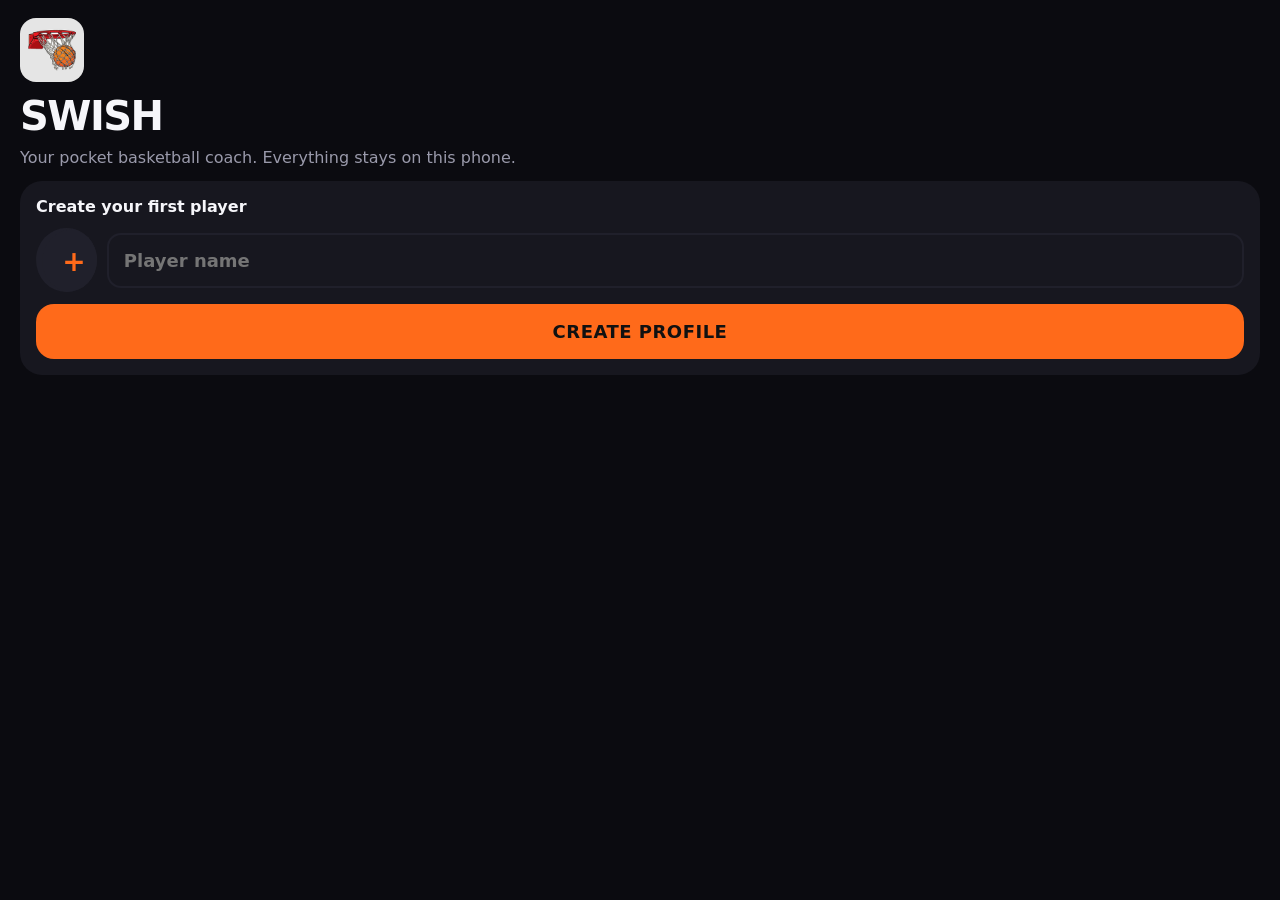
==== index.html @ f1a9bdcd "Build Swish v1: on-device basketball shooting-form coach (PWA) Record/upload, quality pre-checks, Me" ====
<!doctype html>
<html lang="en">
<head>
  <meta charset="utf-8">
  <title>Swish</title>
  <meta name="viewport" content="width=device-width, initial-scale=1, viewport-fit=cover, user-scalable=no">
  <meta name="theme-color" content="#0b0b10">
  <meta name="apple-mobile-web-app-capable" content="yes">
  <meta name="mobile-web-app-capable" content="yes">
  <meta name="apple-mobile-web-app-title" content="Swish">
  <meta name="apple-mobile-web-app-status-bar-style" content="black-translucent">
  <link rel="manifest" href="manifest.webmanifest">
  <link rel="apple-touch-icon" href="swish-icons/apple-touch-icon.png">
  <link rel="icon" type="image/png" sizes="192x192" href="swish-icons/icon-192.png">
  <link rel="stylesheet" href="styles.css">
</head>
<body>
  <main id="app" aria-live="polite"></main>
  <div id="toast" role="status"></div>
  <script type="module" src="js/app.js"></script>
</body>
</html>
---- styles.css ----
:root {
  --bg: #0b0b10; --card: #17171f; --card2: #20202b; --text: #f6f6fa; --muted: #9a9aab;
  --good: #2ee59d; --warn: #ffd23f; --bad: #ff5a36; --accent: #ff6a1a; --pink: #ff3d8b;
  --radius: 22px;
  --safe-t: env(safe-area-inset-top, 0px); --safe-b: env(safe-area-inset-bottom, 0px);
}
* { box-sizing: border-box; -webkit-tap-highlight-color: transparent; }
html, body { margin: 0; height: 100%; background: var(--bg); color: var(--text); overscroll-behavior: none;
  font-family: "Avenir Next", "SF Pro Rounded", -apple-system, system-ui, sans-serif; }
body { position: fixed; inset: 0; overflow: hidden; }
#app { position: absolute; inset: 0; display: flex; flex-direction: column; }
.screen { flex: 1; min-height: 0; display: flex; flex-direction: column; padding: calc(var(--safe-t) + 18px) 20px calc(var(--safe-b) + 18px); overflow-y: auto; animation: in .28s ease; }
@keyframes in { from { opacity: 0; transform: translateY(10px); } to { opacity: 1; transform: none; } }
h1 { font-size: 40px; line-height: 1; font-weight: 900; letter-spacing: -1.5px; margin: 6px 0 10px; text-transform: uppercase; }
h2 { font-size: 26px; font-weight: 900; letter-spacing: -.5px; margin: 0 0 6px; }
p { color: var(--muted); line-height: 1.45; margin: 0 0 12px; }
.row { display: flex; gap: 10px; align-items: center; }
.spacer { flex: 1; }
.topbar { display: flex; align-items: center; gap: 10px; margin-bottom: 8px; }
.back { background: var(--card); border: 0; color: var(--text); width: 42px; height: 42px; border-radius: 50%; font-size: 20px; font-weight: 900; }
button, .btn { font: inherit; font-weight: 900; }
.btn { display: block; width: 100%; padding: 17px; border: 0; border-radius: 18px; background: var(--accent); color: #111; font-size: 18px; text-transform: uppercase; letter-spacing: .5px; text-align: center; }
.btn:active { transform: scale(.98); }
.btn.alt { background: var(--card2); color: var(--text); }
.btn.ghost { background: transparent; color: var(--muted); }
.btn[disabled] { opacity: .35; }
.stack { display: flex; flex-direction: column; gap: 12px; }
.grid { display: grid; gap: 12px; grid-template-columns: 1fr 1fr; }
.card { background: var(--card); border-radius: var(--radius); padding: 16px; }
.tile { background: var(--card); border: 2px solid transparent; border-radius: var(--radius); padding: 18px 14px; text-align: left; color: var(--text); display: flex; flex-direction: column; gap: 6px; }
.tile.sel { border-color: var(--accent); }
.tile small { color: var(--muted); font-weight: 600; }
.tile[disabled] { opacity: .4; }
.avatar { width: 64px; height: 64px; border-radius: 50%; background: var(--card2); object-fit: cover; display: grid; place-items: center; font-size: 28px; font-weight: 900; color: var(--accent); overflow: hidden; }
.avatar img { width: 100%; height: 100%; object-fit: cover; }
input[type=text] { width: 100%; padding: 15px; border-radius: 14px; border: 2px solid var(--card2); background: var(--card); color: var(--text); font: inherit; font-size: 18px; font-weight: 700; }
.pill { display: inline-block; padding: 4px 10px; border-radius: 99px; background: var(--card2); color: var(--text); font-size: 12px; font-weight: 900; text-transform: uppercase; letter-spacing: .6px; }
.pill.hand { background: var(--pink); color: #fff; }
.err { background: #2a1210; border: 2px solid var(--bad); }
.progress-track { height: 10px; border-radius: 9px; background: var(--card2); overflow: hidden; }
.progress-bar { height: 100%; width: 0; background: linear-gradient(90deg, var(--accent), var(--pink)); transition: width .15s linear; }
.big-num { font-size: 96px; font-weight: 900; line-height: .9; letter-spacing: -4px; }

/* capture */
.cam { position: relative; flex: 1; min-height: 240px; border-radius: var(--radius); overflow: hidden; background: #000; }
.cam video { width: 100%; height: 100%; object-fit: cover; }
.cam .count { position: absolute; inset: 0; display: grid; place-items: center; font-size: 180px; font-weight: 900; text-shadow: 0 6px 40px rgba(0,0,0,.6); pointer-events: none; }
.cam .rec { position: absolute; top: 14px; left: 14px; background: var(--bad); color: #fff; padding: 4px 10px; border-radius: 99px; font-weight: 900; font-size: 13px; }
.cam .frame-guide { position: absolute; inset: 8% 22%; border: 2px dashed rgba(255,255,255,.35); border-radius: 18px; pointer-events: none; }
.seg { display: flex; background: var(--card); border-radius: 14px; padding: 4px; gap: 4px; }
.seg button { flex: 1; padding: 10px 0; border: 0; border-radius: 10px; background: transparent; color: var(--muted); font-size: 16px; }
.seg button.on { background: var(--card2); color: var(--text); }
.overlay-msg { position: absolute; inset: 0; display: grid; place-items: center; text-align: center; padding: 24px; background: rgba(11,11,16,.88); font-weight: 800; font-size: 20px; }
.trim video { width: 100%; max-height: 46vh; border-radius: var(--radius); background: #000; }
.range { position: relative; height: 56px; margin: 14px 0 4px; }
.range input[type=range] { position: absolute; left: 0; right: 0; width: 100%; margin: 0; top: 14px; pointer-events: none; -webkit-appearance: none; background: transparent; height: 28px; }
.range input[type=range]::-webkit-slider-thumb { pointer-events: all; -webkit-appearance: none; width: 26px; height: 40px; border-radius: 9px; background: var(--accent); border: 3px solid #111; margin-top: -4px; }
.range input[type=range]::-webkit-slider-runnable-track { height: 32px; background: transparent; }
.range .track { position: absolute; left: 0; right: 0; top: 16px; height: 24px; border-radius: 8px; background: var(--card2); }
.range .win { position: absolute; top: 16px; height: 24px; border-radius: 8px; background: rgba(255,106,26,.35); border-top: 3px solid var(--accent); border-bottom: 3px solid var(--accent); }

/* guide */
.guide-svg { width: 100%; max-height: 42vh; background: var(--card); border-radius: var(--radius); }
.guide-svg .dash { stroke-dasharray: 6 6; animation: dash 1s linear infinite; }
@keyframes dash { to { stroke-dashoffset: -24; } }
.guide-svg .phone-rot { transform-box: fill-box; transform-origin: center; animation: rot 3.2s ease-in-out infinite; }
@keyframes rot { 0%, 20% { transform: rotate(90deg); } 50%, 100% { transform: rotate(0deg); } }
.guide-svg .land .phone-rot { animation-name: rotL; }
@keyframes rotL { 0%, 20% { transform: rotate(0deg); } 50%, 100% { transform: rotate(90deg); } }
.guide-svg .shooter { animation: hop 1.8s ease-in-out infinite; transform-box: fill-box; transform-origin: bottom; }
@keyframes hop { 0%, 40% { transform: translateY(0) scaleY(1); } 55% { transform: translateY(0) scaleY(.88); } 75% { transform: translateY(-8px) scaleY(1.03); } 100% { transform: translateY(0); } }
.guide-svg .ball { animation: ball 1.8s ease-in infinite; }
@keyframes ball { 0%, 70% { opacity: 0; transform: translate(0,0); } 72% { opacity: 1; } 100% { opacity: 1; transform: translate(38px,-26px); } }

/* stories */
.stories { position: absolute; inset: 0; background: var(--bg); display: flex; flex-direction: column; }
.bars { display: flex; gap: 4px; padding: calc(var(--safe-t) + 10px) 12px 6px; }
.bars i { flex: 1; height: 4px; border-radius: 4px; background: rgba(255,255,255,.2); overflow: hidden; }
.bars i.on { background: #fff; }
.bars i.done { background: rgba(255,255,255,.75); }
.scroller { flex: 1; display: flex; overflow-x: auto; scroll-snap-type: x mandatory; scrollbar-width: none; -webkit-overflow-scrolling: touch; }
.scroller::-webkit-scrollbar { display: none; }
.slide { flex: 0 0 100%; scroll-snap-align: start; scroll-snap-stop: always; padding: 6px 18px calc(var(--safe-b) + 22px); overflow-y: auto; display: flex; flex-direction: column; gap: 12px; }
.score-row { display: flex; align-items: flex-end; gap: 14px; }
.score { font-size: 118px; font-weight: 900; letter-spacing: -6px; line-height: .85; background: linear-gradient(180deg, #fff, var(--accent)); -webkit-background-clip: text; background-clip: text; color: transparent; }
.chips { display: grid; grid-template-columns: 1fr 1fr; gap: 9px; }
.chip { position: relative; text-align: left; border: 0; color: var(--text); border-radius: 18px; padding: 12px 13px 11px; background: var(--card); border-left: 6px solid var(--good); animation: pop .4s both; }
.chip.borderline { border-left-color: var(--warn); }
.chip.needs-work { border-left-color: var(--bad); background: linear-gradient(135deg, #3a1710, #1f1218); }
@keyframes pop { from { opacity: 0; transform: scale(.9) translateY(8px); } to { opacity: 1; transform: none; } }
.chip b { display: block; font-size: 12px; color: var(--muted); text-transform: uppercase; letter-spacing: .7px; }
.chip span { font-size: 24px; font-weight: 900; letter-spacing: -.5px; }
.chip small { font-size: 12px; color: var(--muted); font-weight: 700; }
.conf { position: absolute; top: 9px; right: 9px; width: 8px; height: 8px; border-radius: 50%; background: var(--good); opacity: .8; }
.conf.medium { background: var(--warn); }
.conf.low { background: transparent; border: 2px solid var(--bad); }
.frame-wrap { position: relative; border-radius: var(--radius); overflow: hidden; background: #000; align-self: center; max-height: 52vh; }
.frame-wrap canvas { display: block; max-width: 100%; max-height: 52vh; width: auto; height: auto; }
.cap { font-size: 34px; font-weight: 900; line-height: 1.02; letter-spacing: -1px; text-transform: uppercase; }
.cap em { font-style: normal; color: var(--accent); }
.fix { font-size: 18px; color: #ddd; line-height: 1.35; margin: 0; font-weight: 600; }
.sheet-bg { position: absolute; inset: 0; background: rgba(0,0,0,.6); display: flex; align-items: flex-end; z-index: 5; animation: fade .2s; }
@keyframes fade { from { opacity: 0; } }
.sheet { width: 100%; background: var(--card); border-radius: 28px 28px 0 0; padding: 22px 20px calc(var(--safe-b) + 20px); max-height: 85%; overflow-y: auto; animation: up .25s ease; }
@keyframes up { from { transform: translateY(40px); } }
.sheet h3 { margin: 0 0 4px; font-size: 28px; font-weight: 900; letter-spacing: -.8px; }
.sheet .k { margin: 14px 0 3px; font-size: 12px; font-weight: 900; letter-spacing: 1px; color: var(--accent); text-transform: uppercase; }
.sheet p { color: #ddd; margin: 0; font-weight: 600; }
.status-dot { display: inline-block; width: 10px; height: 10px; border-radius: 50%; margin-right: 6px; background: var(--good); }
.status-dot.borderline { background: var(--warn); } .status-dot.needs-work { background: var(--bad); }

/* progress */
.chart { width: 100%; height: 120px; display: block; }
.mini { display: grid; grid-template-columns: 1fr auto; gap: 4px 10px; align-items: center; }
.delta.up { color: var(--good); } .delta.down { color: var(--bad); } .delta { font-weight: 900; }
#toast { position: fixed; left: 50%; bottom: calc(var(--safe-b) + 24px); transform: translate(-50%, 30px); background: #fff; color: #111; padding: 10px 16px; border-radius: 99px; font-weight: 900; opacity: 0; transition: .25s; pointer-events: none; z-index: 20; }
#toast.show { opacity: 1; transform: translate(-50%, 0); }
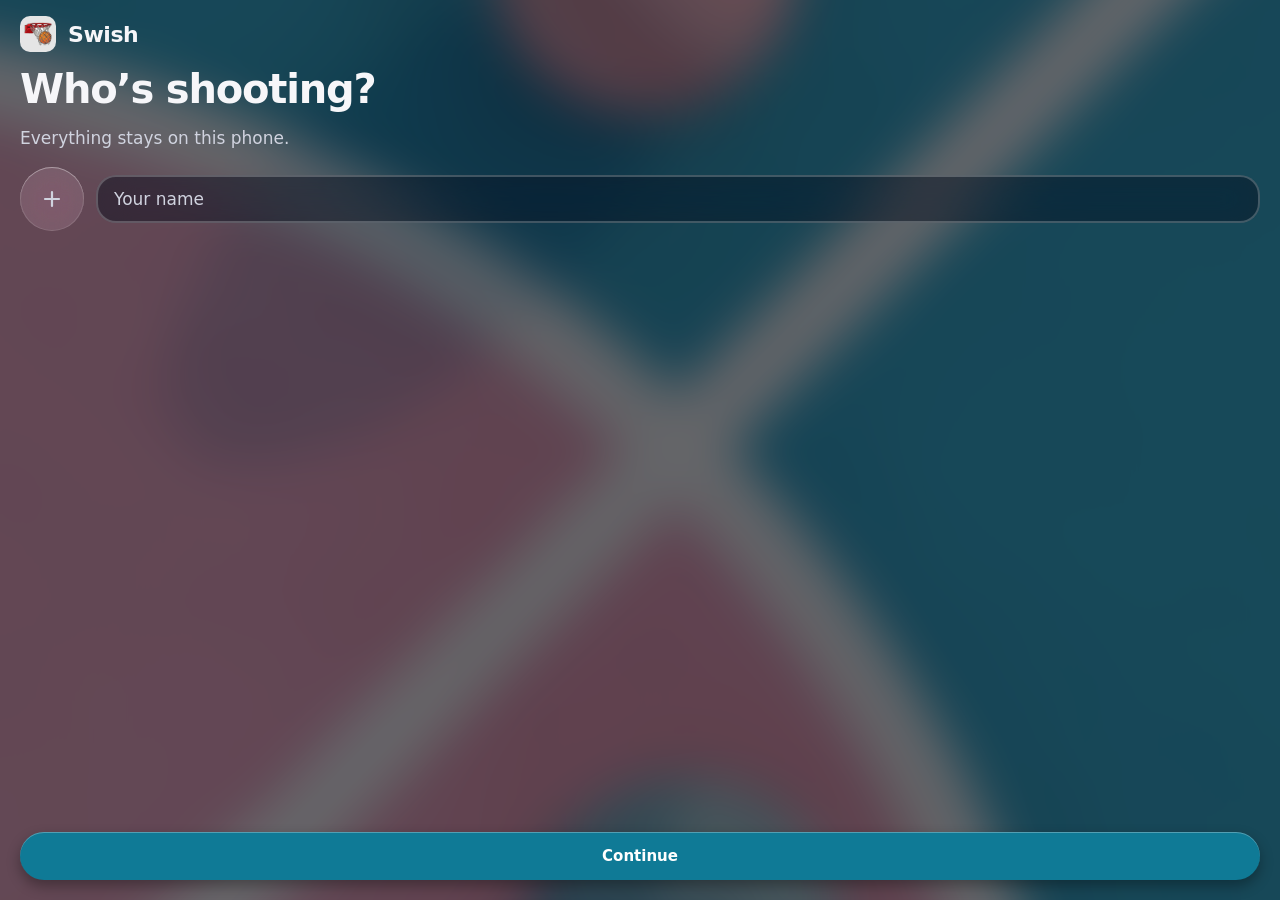
==== commit 66646a6f: "Redesign: court-themed glass UI, moves carousel, merged film screen, Stories report upgrades - Court" ====
--- a/index.html
+++ b/index.html
@@ -3,8 +3,9 @@
 <head>
   <meta charset="utf-8">
   <title>Swish</title>
-  <meta name="viewport" content="width=device-width, initial-scale=1, viewport-fit=cover, user-scalable=no">
-  <meta name="theme-color" content="#0b0b10">
+  <meta name="viewport" content="width=device-width, initial-scale=1, viewport-fit=cover">
+  <meta name="color-scheme" content="dark">
+  <meta name="theme-color" content="#0d0e13">
   <meta name="apple-mobile-web-app-capable" content="yes">
   <meta name="mobile-web-app-capable" content="yes">
   <meta name="apple-mobile-web-app-title" content="Swish">
@@ -15,7 +16,7 @@
   <link rel="stylesheet" href="styles.css">
 </head>
 <body>
-  <main id="app" aria-live="polite"></main>
+  <main id="app"></main>
   <div id="toast" role="status"></div>
   <script type="module" src="js/app.js"></script>
 </body>
--- a/styles.css
+++ b/styles.css
@@ -1,117 +1,341 @@
+/* Swish: dark, vertical-feed look on the Apple system font. Colour only appears on status labels and charts. */
 :root {
-  --bg: #0b0b10; --card: #17171f; --card2: #20202b; --text: #f6f6fa; --muted: #9a9aab;
-  --good: #2ee59d; --warn: #ffd23f; --bad: #ff5a36; --accent: #ff6a1a; --pink: #ff3d8b;
-  --radius: 22px;
+  color-scheme: dark;
+  --ink: #0d0e13; --s1: rgba(16,20,34,.55); --s2: rgba(255,255,255,.12); --s3: rgba(255,255,255,.22); /* surfaces are glass over the court photo */
+  --line: rgba(255,255,255,.16);
+  --text: #f6f6f9; --text-2: #d0d3df;
+  --blue: #0f7a96; --on-blue: #fff; --pink: #f2a3bf; /* court teal and court pink */
+  --good: #7bf0a8; --warn: #ffd84a; --bad: #ff7b66; --hot: #ff4fa3; --on-field: #0d0e13;
+  --r-lg: 28px; --r-md: 20px; --r-sm: 14px; /* radius scale: three steps plus pill */
+  --gap-1: 4px; --gap-2: 8px; --gap-3: 12px; --gap-4: 16px; --gap-5: 24px; --gap-6: 32px;
+  --ease: cubic-bezier(.16, 1, .3, 1);
   --safe-t: env(safe-area-inset-top, 0px); --safe-b: env(safe-area-inset-bottom, 0px);
+  --font: -apple-system, BlinkMacSystemFont, "SF Pro Display", "SF Pro Text", system-ui, "Helvetica Neue", Arial, sans-serif;
 }
 * { box-sizing: border-box; -webkit-tap-highlight-color: transparent; }
-html, body { margin: 0; height: 100%; background: var(--bg); color: var(--text); overscroll-behavior: none;
-  font-family: "Avenir Next", "SF Pro Rounded", -apple-system, system-ui, sans-serif; }
-body { position: fixed; inset: 0; overflow: hidden; }
-#app { position: absolute; inset: 0; display: flex; flex-direction: column; }
-.screen { flex: 1; min-height: 0; display: flex; flex-direction: column; padding: calc(var(--safe-t) + 18px) 20px calc(var(--safe-b) + 18px); overflow-y: auto; animation: in .28s ease; }
-@keyframes in { from { opacity: 0; transform: translateY(10px); } to { opacity: 1; transform: none; } }
-h1 { font-size: 40px; line-height: 1; font-weight: 900; letter-spacing: -1.5px; margin: 6px 0 10px; text-transform: uppercase; }
-h2 { font-size: 26px; font-weight: 900; letter-spacing: -.5px; margin: 0 0 6px; }
-p { color: var(--muted); line-height: 1.45; margin: 0 0 12px; }
-.row { display: flex; gap: 10px; align-items: center; }
+html, body { -webkit-text-size-adjust: 100%; font-optical-sizing: auto; margin: 0; height: 100%; background: var(--ink); color: var(--text); overscroll-behavior: none; font-family: var(--font); font-size: 17px; }
+body { position: fixed; inset: 0; overflow: hidden; accent-color: var(--blue); }
+::selection { background: var(--blue); color: #fff; }
+input { caret-color: var(--blue); }
+:focus-visible { outline: 3px solid #fff; outline-offset: 3px; }
+#app { position: absolute; inset: 0; display: flex; flex-direction: column; background: var(--ink); overflow: hidden; }
+#app::before, #app::after { content: ""; position: absolute; inset: 0; background: url(images/court.jpg) center / cover no-repeat; pointer-events: none; }
+#app::after { filter: blur(22px) saturate(1.15); transform: scale(1.15); opacity: 0; transition: opacity .5s ease; } /* inner screens see a softened version of the same court */
+#app.soft::after { opacity: 1; }
+#app > * { z-index: 1; }
+.ico { display: inline-grid; place-items: center; flex: none; }
+.ico svg { display: block; }
+
+.screen { position: relative; flex: 1; min-height: 0; display: flex; flex-direction: column; gap: var(--gap-4); padding: calc(var(--safe-t) + 16px) 20px calc(var(--safe-b) + 20px); overflow-y: auto; background: rgba(13,14,19,.6); animation: enter .5s var(--ease) both; }
+@keyframes enter { from { opacity: 0; translate: 0 14px; } }
+.screen > .spacer { flex: 1; }
+@keyframes fade { from { opacity: 0; } }
+h1 { font-size: 40px; line-height: 1.05; font-weight: 700; letter-spacing: -.03em; margin: 0; text-wrap: balance; }
+h2 { font-size: 28px; line-height: 1.1; font-weight: 700; letter-spacing: -.025em; margin: 0; text-wrap: balance; }
+h3 { margin: 0; font-size: 22px; line-height: 1.1; font-weight: 700; letter-spacing: -.025em; }
+h1:focus, h2:focus, .screen:focus { outline: none; }
+p { color: var(--text-2); line-height: 1.45; margin: 0; max-width: 62ch; }
+.row { display: flex; gap: var(--gap-3); align-items: center; }
 .spacer { flex: 1; }
-.topbar { display: flex; align-items: center; gap: 10px; margin-bottom: 8px; }
-.back { background: var(--card); border: 0; color: var(--text); width: 42px; height: 42px; border-radius: 50%; font-size: 20px; font-weight: 900; }
-button, .btn { font: inherit; font-weight: 900; }
-.btn { display: block; width: 100%; padding: 17px; border: 0; border-radius: 18px; background: var(--accent); color: #111; font-size: 18px; text-transform: uppercase; letter-spacing: .5px; text-align: center; }
-.btn:active { transform: scale(.98); }
-.btn.alt { background: var(--card2); color: var(--text); }
-.btn.ghost { background: transparent; color: var(--muted); }
-.btn[disabled] { opacity: .35; }
-.stack { display: flex; flex-direction: column; gap: 12px; }
-.grid { display: grid; gap: 12px; grid-template-columns: 1fr 1fr; }
-.card { background: var(--card); border-radius: var(--radius); padding: 16px; }
-.tile { background: var(--card); border: 2px solid transparent; border-radius: var(--radius); padding: 18px 14px; text-align: left; color: var(--text); display: flex; flex-direction: column; gap: 6px; }
-.tile.sel { border-color: var(--accent); }
-.tile small { color: var(--muted); font-weight: 600; }
-.tile[disabled] { opacity: .4; }
-.avatar { width: 64px; height: 64px; border-radius: 50%; background: var(--card2); object-fit: cover; display: grid; place-items: center; font-size: 28px; font-weight: 900; color: var(--accent); overflow: hidden; }
+.stack { display: flex; flex-direction: column; gap: var(--gap-3); }
+.grid { display: grid; gap: var(--gap-3); grid-template-columns: 1fr 1fr; }
+.topbar { display: flex; align-items: center; gap: var(--gap-3); min-height: 44px; }
+.back { flex: none; width: 44px; height: 44px; border-radius: 50%; border: 0; background: var(--s2); color: var(--text); display: grid; place-items: center; }
+button, .btn { font: inherit; font-weight: 600; cursor: pointer; }
+
+/* buttons: pills */
+.btn { display: flex; align-items: center; justify-content: center; gap: var(--gap-2); width: 100%; min-height: 48px; padding: 0 20px; border: 0; border-radius: 999px; background: var(--blue); color: var(--on-blue); font-size: 15px; text-align: center; transition: opacity .15s; }
+.chip, .btn.alt { background: var(--s2); color: var(--text); }
+.btn.ghost { background: transparent; color: var(--text-2); min-height: 44px; }
+.btn[disabled] { opacity: .4; cursor: default; }
+
+/* surfaces */
+.panel { background: var(--s1); border-radius: var(--r-lg); padding: var(--gap-5); }
+.panel.err { background: #2a1613; }
+.panel .row b { font-size: 17px; }
+.tiny-note { display: flex; gap: 6px; align-items: center; font-size: 13px; line-height: 1.3; color: var(--text-2); margin-top: auto; padding-top: var(--gap-3); }
+.tiny-note .ico { color: var(--warn); }
+
+/* home: profile rail and move cards */
+.brand { display: flex; align-items: center; gap: var(--gap-3); }
+.brand img { width: 36px; height: 36px; border-radius: 10px; }
+.brand b { font-size: 22px; font-weight: 700; letter-spacing: -.02em; }
+.brand .push { margin-left: auto; }
+.brand .avatar { width: 40px; height: 40px; font-size: 17px; }
+.avatar { flex: none; width: 64px; height: 64px; border-radius: 50%; background: var(--s2); object-fit: cover; display: grid; place-items: center; font-size: 28px; font-weight: 700; color: var(--text); overflow: hidden; border: 0; padding: 0; }
 .avatar img { width: 100%; height: 100%; object-fit: cover; }
-input[type=text] { width: 100%; padding: 15px; border-radius: 14px; border: 2px solid var(--card2); background: var(--card); color: var(--text); font: inherit; font-size: 18px; font-weight: 700; }
-.pill { display: inline-block; padding: 4px 10px; border-radius: 99px; background: var(--card2); color: var(--text); font-size: 12px; font-weight: 900; text-transform: uppercase; letter-spacing: .6px; }
-.pill.hand { background: var(--pink); color: #fff; }
-.err { background: #2a1210; border: 2px solid var(--bad); }
-.progress-track { height: 10px; border-radius: 9px; background: var(--card2); overflow: hidden; }
-.progress-bar { height: 100%; width: 0; background: linear-gradient(90deg, var(--accent), var(--pink)); transition: width .15s linear; }
-.big-num { font-size: 96px; font-weight: 900; line-height: .9; letter-spacing: -4px; }
+.avatar.add { background: var(--s2); color: var(--text-2); }
+input[type=text] { width: 100%; min-height: 48px; padding: 0 var(--gap-4); border-radius: var(--r-md); border: 2px solid var(--s3); background: var(--ink); color: var(--text); font: inherit; font-size: 17px; font-weight: 500; }
+input[type=text]::placeholder { color: var(--text-2); }
+input[type=text]:focus-visible { border-color: var(--blue); outline: none; }
+
+/* seg control */
+.seg { display: flex; background: var(--s1); border-radius: 999px; padding: 4px; gap: 4px; }
+.seg button { flex: 1; min-height: 44px; border: 0; border-radius: 999px; background: transparent; color: var(--text-2); font-size: 15px; }
+.seg button.on { background: var(--text); color: var(--ink); }
 
 /* capture */
-.cam { position: relative; flex: 1; min-height: 240px; border-radius: var(--radius); overflow: hidden; background: #000; }
+.cam { position: relative; flex: 1; min-height: 240px; border-radius: var(--r-lg); overflow: hidden; background: #000; }
 .cam video { width: 100%; height: 100%; object-fit: cover; }
-.cam .count { position: absolute; inset: 0; display: grid; place-items: center; font-size: 180px; font-weight: 900; text-shadow: 0 6px 40px rgba(0,0,0,.6); pointer-events: none; }
-.cam .rec { position: absolute; top: 14px; left: 14px; background: var(--bad); color: #fff; padding: 4px 10px; border-radius: 99px; font-weight: 900; font-size: 13px; }
-.cam .frame-guide { position: absolute; inset: 8% 22%; border: 2px dashed rgba(255,255,255,.35); border-radius: 18px; pointer-events: none; }
-.seg { display: flex; background: var(--card); border-radius: 14px; padding: 4px; gap: 4px; }
-.seg button { flex: 1; padding: 10px 0; border: 0; border-radius: 10px; background: transparent; color: var(--muted); font-size: 16px; }
-.seg button.on { background: var(--card2); color: var(--text); }
-.overlay-msg { position: absolute; inset: 0; display: grid; place-items: center; text-align: center; padding: 24px; background: rgba(11,11,16,.88); font-weight: 800; font-size: 20px; }
-.trim video { width: 100%; max-height: 46vh; border-radius: var(--radius); background: #000; }
-.range { position: relative; height: 56px; margin: 14px 0 4px; }
-.range input[type=range] { position: absolute; left: 0; right: 0; width: 100%; margin: 0; top: 14px; pointer-events: none; -webkit-appearance: none; background: transparent; height: 28px; }
-.range input[type=range]::-webkit-slider-thumb { pointer-events: all; -webkit-appearance: none; width: 26px; height: 40px; border-radius: 9px; background: var(--accent); border: 3px solid #111; margin-top: -4px; }
-.range input[type=range]::-webkit-slider-runnable-track { height: 32px; background: transparent; }
-.range .track { position: absolute; left: 0; right: 0; top: 16px; height: 24px; border-radius: 8px; background: var(--card2); }
-.range .win { position: absolute; top: 16px; height: 24px; border-radius: 8px; background: rgba(255,106,26,.35); border-top: 3px solid var(--accent); border-bottom: 3px solid var(--accent); }
+.cam .count { position: absolute; inset: 0; display: grid; place-items: center; font-size: 160px; font-weight: 700; letter-spacing: -.04em; text-shadow: 0 4px 32px rgba(0,0,0,.55); pointer-events: none; }
+.cam .rec { position: absolute; top: 14px; left: 14px; display: flex; align-items: center; gap: 6px; background: var(--bad); color: var(--ink); padding: 6px 12px; border-radius: 999px; font-weight: 700; font-size: 13px; }
+.cam .rec::before { content: ""; width: 8px; height: 8px; border-radius: 50%; background: var(--ink); }
+.cam .frame-guide { position: absolute; inset: 8% 20%; pointer-events: none; border-radius: var(--r-md); border: 2px solid rgba(255,255,255,.4); }
+.overlay-msg { position: absolute; inset: 0; display: grid; place-items: center; text-align: center; padding: var(--gap-5); background: rgba(13,14,19,.9); font-weight: 600; font-size: 17px; line-height: 1.3; }
+.trim video { width: 100%; max-height: 46vh; border-radius: var(--r-lg); background: #000; }
+.range { position: relative; height: 64px; margin: var(--gap-3) 0 var(--gap-1); touch-action: none; }
+.range .track { position: absolute; left: 0; right: 0; top: 14px; height: 36px; border-radius: var(--r-sm); background: var(--s2); }
+.range .win { position: absolute; top: 14px; height: 36px; border-radius: var(--r-sm); background: rgba(63,91,255,.45); border: 3px solid var(--blue); }
+.range input[type=range] { position: absolute; left: 0; right: 0; width: 100%; margin: 0; top: 0; height: 64px; pointer-events: none; -webkit-appearance: none; appearance: none; background: transparent; touch-action: none; }
+.range input[type=range]::-webkit-slider-runnable-track { height: 64px; background: transparent; }
+.range input[type=range]::-webkit-slider-thumb { pointer-events: all; -webkit-appearance: none; width: 44px; height: 64px; border-radius: var(--r-sm); background: #fff; border: 0; box-shadow: 0 2px 8px rgba(0,0,0,.4); }
+.range input[type=range]::-moz-range-thumb { pointer-events: all; width: 44px; height: 64px; border-radius: var(--r-sm); background: #fff; border: 0; }
+.range input[type=range]:focus-visible { outline: none; }
+.range input[type=range]:focus-visible::-webkit-slider-thumb { outline: 3px solid var(--blue); outline-offset: 2px; }
+
+/* analysis */
+.progress-track { height: 12px; border-radius: 9px; background: var(--s2); overflow: hidden; }
+.progress-bar { height: 100%; width: 100%; background: var(--blue); border-radius: 9px; transform: scaleX(0); transform-origin: left; transition: transform .2s linear; }
+@keyframes spin { to { transform: rotate(360deg); } }
+.ball { width: 96px; height: 96px; display: block; filter: drop-shadow(0 8px 10px rgba(0,0,0,.35)); }
+.ball .seams { transform-origin: 50px 50px; animation: spin 2.2s linear infinite; }
+.preview { display: block; align-self: center; max-width: 100%; max-height: 36vh; border-radius: var(--r-lg); background: #000; }
 
 /* guide */
-.guide-svg { width: 100%; max-height: 42vh; background: var(--card); border-radius: var(--radius); }
-.guide-svg .dash { stroke-dasharray: 6 6; animation: dash 1s linear infinite; }
-@keyframes dash { to { stroke-dashoffset: -24; } }
-.guide-svg .phone-rot { transform-box: fill-box; transform-origin: center; animation: rot 3.2s ease-in-out infinite; }
-@keyframes rot { 0%, 20% { transform: rotate(90deg); } 50%, 100% { transform: rotate(0deg); } }
-.guide-svg .land .phone-rot { animation-name: rotL; }
-@keyframes rotL { 0%, 20% { transform: rotate(0deg); } 50%, 100% { transform: rotate(90deg); } }
-.guide-svg .shooter { animation: hop 1.8s ease-in-out infinite; transform-box: fill-box; transform-origin: bottom; }
-@keyframes hop { 0%, 40% { transform: translateY(0) scaleY(1); } 55% { transform: translateY(0) scaleY(.88); } 75% { transform: translateY(-8px) scaleY(1.03); } 100% { transform: translateY(0); } }
-.guide-svg .ball { animation: ball 1.8s ease-in infinite; }
-@keyframes ball { 0%, 70% { opacity: 0; transform: translate(0,0); } 72% { opacity: 1; } 100% { opacity: 1; transform: translate(38px,-26px); } }
-
-/* stories */
-.stories { position: absolute; inset: 0; background: var(--bg); display: flex; flex-direction: column; }
-.bars { display: flex; gap: 4px; padding: calc(var(--safe-t) + 10px) 12px 6px; }
-.bars i { flex: 1; height: 4px; border-radius: 4px; background: rgba(255,255,255,.2); overflow: hidden; }
-.bars i.on { background: #fff; }
-.bars i.done { background: rgba(255,255,255,.75); }
-.scroller { flex: 1; display: flex; overflow-x: auto; scroll-snap-type: x mandatory; scrollbar-width: none; -webkit-overflow-scrolling: touch; }
+.guide-hero { flex: 1; min-height: 0; display: grid; place-items: center; }
+.hm { display: block; height: min(40vh, 340px); width: auto; max-width: 100%; }
+.guide-line { text-align: center; color: var(--text); font-size: 17px; font-weight: 500; max-width: 30ch; margin: 0 auto; }
+
+/* stories report */
+.stories { position: absolute; inset: 0; background: rgba(13,14,19,.6); }
+.stories { --bar: #fff; --bar-dim: rgba(255,255,255,.25); }
+.bars { position: absolute; z-index: 3; top: 0; left: 0; right: 0; display: flex; gap: 4px; padding: calc(var(--safe-t) + 12px) 16px 0; pointer-events: none; }
+.bars i { flex: 1; height: 4px; border-radius: 4px; background: var(--bar-dim); }
+.bars i.on, .bars i.done { background: var(--bar); }
+.story-x { position: absolute; z-index: 3; top: calc(var(--safe-t) + 24px); right: 8px; width: 44px; height: 44px; border: 0; border-radius: 50%; background: transparent; color: var(--bar); display: grid; place-items: center; }
+.scroller { position: absolute; inset: 0; display: flex; flex-direction: column; overflow-y: auto; overflow-x: hidden; scroll-snap-type: y mandatory; scrollbar-width: none; overscroll-behavior: contain; }
 .scroller::-webkit-scrollbar { display: none; }
-.slide { flex: 0 0 100%; scroll-snap-align: start; scroll-snap-stop: always; padding: 6px 18px calc(var(--safe-b) + 22px); overflow-y: auto; display: flex; flex-direction: column; gap: 12px; }
-.score-row { display: flex; align-items: flex-end; gap: 14px; }
-.score { font-size: 118px; font-weight: 900; letter-spacing: -6px; line-height: .85; background: linear-gradient(180deg, #fff, var(--accent)); -webkit-background-clip: text; background-clip: text; color: transparent; }
-.chips { display: grid; grid-template-columns: 1fr 1fr; gap: 9px; }
-.chip { position: relative; text-align: left; border: 0; color: var(--text); border-radius: 18px; padding: 12px 13px 11px; background: var(--card); border-left: 6px solid var(--good); animation: pop .4s both; }
-.chip.borderline { border-left-color: var(--warn); }
-.chip.needs-work { border-left-color: var(--bad); background: linear-gradient(135deg, #3a1710, #1f1218); }
-@keyframes pop { from { opacity: 0; transform: scale(.9) translateY(8px); } to { opacity: 1; transform: none; } }
-.chip b { display: block; font-size: 12px; color: var(--muted); text-transform: uppercase; letter-spacing: .7px; }
-.chip span { font-size: 24px; font-weight: 900; letter-spacing: -.5px; }
-.chip small { font-size: 12px; color: var(--muted); font-weight: 700; }
-.conf { position: absolute; top: 9px; right: 9px; width: 8px; height: 8px; border-radius: 50%; background: var(--good); opacity: .8; }
-.conf.medium { background: var(--warn); }
-.conf.low { background: transparent; border: 2px solid var(--bad); }
-.frame-wrap { position: relative; border-radius: var(--radius); overflow: hidden; background: #000; align-self: center; max-height: 52vh; }
-.frame-wrap canvas { display: block; max-width: 100%; max-height: 52vh; width: auto; height: auto; }
-.cap { font-size: 34px; font-weight: 900; line-height: 1.02; letter-spacing: -1px; text-transform: uppercase; }
-.cap em { font-style: normal; color: var(--accent); }
-.fix { font-size: 18px; color: #ddd; line-height: 1.35; margin: 0; font-weight: 600; }
-.sheet-bg { position: absolute; inset: 0; background: rgba(0,0,0,.6); display: flex; align-items: flex-end; z-index: 5; animation: fade .2s; }
-@keyframes fade { from { opacity: 0; } }
-.sheet { width: 100%; background: var(--card); border-radius: 28px 28px 0 0; padding: 22px 20px calc(var(--safe-b) + 20px); max-height: 85%; overflow-y: auto; animation: up .25s ease; }
-@keyframes up { from { transform: translateY(40px); } }
-.sheet h3 { margin: 0 0 4px; font-size: 28px; font-weight: 900; letter-spacing: -.8px; }
-.sheet .k { margin: 14px 0 3px; font-size: 12px; font-weight: 900; letter-spacing: 1px; color: var(--accent); text-transform: uppercase; }
-.sheet p { color: #ddd; margin: 0; font-weight: 600; }
-.status-dot { display: inline-block; width: 10px; height: 10px; border-radius: 50%; margin-right: 6px; background: var(--good); }
-.status-dot.borderline { background: var(--warn); } .status-dot.needs-work { background: var(--bad); }
+.slide { flex: 0 0 auto; height: 100%; scroll-snap-align: start; scroll-snap-stop: always; padding: calc(var(--safe-t) + 64px) 20px calc(var(--safe-b) + 28px); overflow-y: auto; display: flex; flex-direction: column; gap: var(--gap-3); background: transparent; color: var(--text); }
+.slide p { color: var(--text-2); }
+.pills { display: flex; flex-wrap: wrap; gap: var(--gap-2); align-items: center; }
+.pill { display: inline-flex; align-items: center; gap: 6px; min-height: 30px; padding: 0 12px; border-radius: 999px; background: var(--s2); color: var(--text); font-size: 13px; font-weight: 600; }
+.who { margin-left: auto; font-size: 15px; font-weight: 600; color: var(--text-2); }
+.hero { flex: 1; min-height: 220px; display: flex; flex-direction: column; align-items: center; justify-content: center; gap: var(--gap-4); }
+.score-row { display: flex; align-items: baseline; justify-content: center; gap: 8px; }
+.score { font-size: 96px; font-weight: 800; letter-spacing: -.04em; line-height: .9; font-variant-numeric: tabular-nums; }
+.score-max { font-size: 28px; font-weight: 600; letter-spacing: -.02em; color: var(--text-2); }
+.summary { display: flex; flex-direction: column; gap: var(--gap-2); }
+.summary b { font-size: 22px; line-height: 1.15; font-weight: 700; letter-spacing: -.02em; text-wrap: balance; }
+.summary span { display: flex; gap: var(--gap-2); align-items: flex-start; font-size: 15px; line-height: 1.35; font-weight: 500; color: var(--text-2); }
+.summary span .ico { margin-top: 1px; }
+.chips { display: grid; grid-template-columns: 1fr 1fr; gap: var(--gap-2); margin-top: var(--gap-1); }
+.chips .chip:last-child:nth-child(odd) { grid-column: span 2; }
+.chip { position: relative; display: grid; grid-template-columns: auto 1fr; align-items: center; column-gap: var(--gap-3); text-align: left; border: 0; color: var(--text); border-radius: var(--r-md); min-height: 64px; padding: var(--gap-2) var(--gap-3); background: var(--s1); animation: pop .4s var(--ease) backwards; }
+.chip .dot { grid-row: span 2; width: 32px; height: 32px; border-radius: 50%; display: grid; place-items: center; background: var(--good); color: var(--ink); }
+.chip.borderline .dot { background: var(--warn); } .chip.needs-work .dot { background: var(--bad); } .chip.unknown .dot { background: var(--s3); color: var(--text); }
+.chip b { font-size: 13px; font-weight: 600; color: var(--text-2); line-height: 1.15; }
+.chip .val { font-size: 22px; font-weight: 700; letter-spacing: -.03em; line-height: 1; font-variant-numeric: tabular-nums; }
+.chip .val em { font-style: normal; font-size: 13px; color: var(--text-2); margin-left: 2px; font-weight: 600; letter-spacing: 0; }
+.conf { position: absolute; top: 10px; right: 10px; display: flex; gap: 2px; align-items: flex-end; }
+.conf i { width: 3px; border-radius: 2px; background: var(--s3); }
+.conf i:nth-child(1) { height: 5px; } .conf i:nth-child(2) { height: 8px; } .conf i:nth-child(3) { height: 11px; }
+.conf.high i, .conf.medium i:nth-child(-n+2), .conf.low i:nth-child(1) { background: var(--text-2); }
+@keyframes pop { from { opacity: 0; transform: translateY(8px) scale(.96); } }
+.hint { text-align: center; font-size: 13px; color: var(--text-2); margin-top: var(--gap-1); }
+.flag { --c: var(--good); display: inline-flex; align-self: flex-start; align-items: center; gap: 6px; min-height: 32px; padding: 0 14px 0 6px; border-radius: 999px; background: color-mix(in srgb, var(--c) 18%, var(--ink)); color: var(--c); font-size: 13px; font-weight: 600; }
+.flag .ico { width: 22px; height: 22px; border-radius: 50%; background: var(--c); color: var(--ink); }
+.flag.borderline { --c: var(--warn); } .flag.needs-work { --c: var(--bad); } .flag.unknown { --c: var(--text-2); }
+.frame-wrap { position: relative; border-radius: var(--r-lg); overflow: hidden; background: #000; width: 100%; }
+.frame-wrap canvas { display: block; width: 100%; height: auto; max-height: 46vh; object-fit: contain; }
+.rail { position: absolute; right: 12px; bottom: 12px; width: 48px; height: 48px; border: 0; border-radius: 50%; background: rgba(13,14,19,.72); color: #fff; display: grid; place-items: center; }
+.cap { font-size: 28px; font-weight: 700; line-height: 1.08; letter-spacing: -.03em; text-wrap: balance; }
+.facts { display: grid; grid-template-columns: 1fr 1fr; gap: var(--gap-2); }
+.fact { background: var(--s1); border-radius: var(--r-md); padding: var(--gap-3) var(--gap-4); display: flex; flex-direction: column; gap: 2px; }
+.fact span { font-size: 13px; font-weight: 500; color: var(--text-2); }
+.fact b { font-size: 22px; font-weight: 700; letter-spacing: -.025em; font-variant-numeric: tabular-nums; }
+.conf-note { grid-column: span 2; font-size: 13px; color: var(--text-2); }
+.slide h4 { margin: var(--gap-2) 0 0; font-size: 17px; font-weight: 700; letter-spacing: -.01em; }
+.slide .why { margin: 0; font-size: 15px; line-height: 1.4; font-weight: 500; }
+.slide .fix { margin: 0; font-size: 17px; line-height: 1.4; font-weight: 500; color: var(--text); }
+
+/* metric sheet */
+.sheet-bg { position: absolute; inset: 0; background: rgba(0,0,0,0); display: flex; align-items: flex-end; z-index: 5; }
+.sheet { width: 100%; background: rgba(28,29,38,.74); -webkit-backdrop-filter: blur(28px) saturate(180%); backdrop-filter: blur(28px) saturate(180%); border-top: 1px solid rgba(255,255,255,.16); color: var(--text); border-radius: var(--r-lg) var(--r-lg) 0 0; padding: 0 20px calc(var(--safe-b) + 20px); max-height: 88%; overflow-y: auto; display: flex; flex-direction: column; gap: var(--gap-3); will-change: transform; transform: translateY(100%); box-shadow: 0 -12px 40px rgba(0,0,0,.35); }
+.sheet .zone { touch-action: none; cursor: grab; padding-top: 12px; display: flex; flex-direction: column; gap: var(--gap-3); }
+.sheet .grab { align-self: center; width: 40px; height: 5px; border-radius: 3px; background: rgba(255,255,255,.3); }
+.sheet .head { display: flex; align-items: center; gap: var(--gap-3); }
+.sheet .head h3 { flex: 1; }
+.sheet h4 { margin: var(--gap-2) 0 0; font-size: 17px; font-weight: 700; letter-spacing: -.01em; }
+.sheet p { color: #e8e9f0; font-weight: 500; }
+.sheet .facts .fact { background: rgba(255,255,255,.08); }
+.sheet .conf-note { color: #c9ccd8; }
+.sheet .back { background: rgba(255,255,255,.12); }
+@supports not ((backdrop-filter: blur(1px)) or (-webkit-backdrop-filter: blur(1px))) { .sheet { background: var(--s1); } }
+.status-line { display: flex; align-items: center; gap: var(--gap-3); font-weight: 600; }
+
 
 /* progress */
-.chart { width: 100%; height: 120px; display: block; }
-.mini { display: grid; grid-template-columns: 1fr auto; gap: 4px 10px; align-items: center; }
-.delta.up { color: var(--good); } .delta.down { color: var(--bad); } .delta { font-weight: 900; }
-#toast { position: fixed; left: 50%; bottom: calc(var(--safe-b) + 24px); transform: translate(-50%, 30px); background: #fff; color: #111; padding: 10px 16px; border-radius: 99px; font-weight: 900; opacity: 0; transition: .25s; pointer-events: none; z-index: 20; }
+.hero-stat { background: var(--s1); color: var(--text); border-radius: var(--r-lg); padding: var(--gap-5); display: flex; flex-direction: column; gap: var(--gap-3); }
+.hero-stat .big { font-size: 72px; line-height: .9; font-weight: 700; letter-spacing: -.04em; font-variant-numeric: tabular-nums; }
+.hero-stat .lbl { font-size: 15px; font-weight: 600; }
+.chart { width: 100%; height: auto; display: block; }
+.delta { display: inline-flex; align-items: center; gap: 4px; font-weight: 700; font-size: 15px; }
+.delta.up { color: var(--good); } .delta.down { color: var(--bad); }
+.hero-stat .delta { color: var(--text); background: var(--s2); border-radius: 999px; padding: 4px 12px 4px 8px; align-self: flex-start; }
+.metric-row { display: flex; flex-direction: column; gap: var(--gap-2); padding: var(--gap-4) 0; border-top: 1px solid var(--line); }
+.metric-row .mini { display: flex; align-items: center; gap: var(--gap-3); }
+.metric-row .mini b { flex: 1; font-size: 17px; font-weight: 600; }
+
+#toast { position: fixed; left: 50%; bottom: calc(var(--safe-b) + 24px); transform: translate(-50%, 30px); background: #fff; color: var(--ink); padding: 12px 20px; border-radius: 999px; font-weight: 700; opacity: 0; transition: opacity .25s, transform .3s var(--ease); pointer-events: none; z-index: 20; }
 #toast.show { opacity: 1; transform: translate(-50%, 0); }
+
+/* entrance: elements rise into place when their slide becomes active */
+.rise { opacity: 0; transform: translateY(24px); transition: opacity .5s ease var(--d, 0ms), transform .7s var(--ease) var(--d, 0ms); }
+.slide.active .rise { opacity: 1; transform: none; }
+
+
+@media (prefers-reduced-transparency: reduce) { .sheet { background: var(--s1); -webkit-backdrop-filter: none; backdrop-filter: none; } }
+@media (prefers-contrast: more) {
+  .sheet { background: var(--s1); -webkit-backdrop-filter: none; backdrop-filter: none; border-top-color: #fff; }
+  :root { --text-2: #d6d8e2; --line: rgba(255,255,255,.35); }
+  .chip, .fact, }
+
+@media (prefers-reduced-motion: reduce) {
+  .screen { animation-name: fade; animation-duration: .25s; }
+  .rise { transform: none; transition: opacity .3s ease; }
+  .chip { animation-name: fade; animation-duration: .3s; }
+  .btn:active,   #toast { transform: translate(-50%, 0); }
+  .ball .seams { animation: none; }
+  .progress-bar { transition: none; }
+}
+
+.ico-slot { display: grid; place-items: center; width: 100%; height: 100%; }
+.ico-slot img { width: 100%; height: 100%; object-fit: cover; }
+.tiny-note + .tiny-note { margin-top: 0; padding-top: 4px; }
+
+/* tracking is size-specific: large type tightens (set above), small type opens up a touch */
+.pill, .flag, .fact span, .chip b, .hint, .tiny-note, .conf-note, .delta { letter-spacing: .01em; }
+
+/* home: swipeable moves */
+.carousel-wrap { flex: 1; min-height: 0; display: flex; flex-direction: column; justify-content: center; gap: var(--gap-4); }
+.carousel { display: flex; gap: var(--gap-3); overflow-x: auto; scroll-snap-type: x mandatory; scrollbar-width: none; margin: 0 -20px; padding: 4px 20px; scroll-padding: 0 20px; overscroll-behavior-x: contain; }
+.carousel::-webkit-scrollbar { display: none; }
+.carousel:focus-visible { outline-offset: -3px; }
+.move { flex: 0 0 76%; scroll-snap-align: center; min-height: min(46vh, 360px); display: flex; flex-direction: column; justify-content: flex-end; gap: 6px; text-align: left; padding: var(--gap-5); border: 0; border-radius: var(--r-lg); color: var(--text); position: relative; overflow: hidden; background: color-mix(in srgb, var(--blue) 30%, var(--s1));  transform: scale(calc(1 - var(--d, 0) * .07)); }
+.move .art { position: absolute; top: var(--gap-5); left: var(--gap-5); width: 88px; height: 88px; border-radius: 50%; display: grid; place-items: center; background: rgba(255,255,255,.1); color: #fff; }
+.move .art.flip svg { transform: scaleX(-1); }
+.move b { font-size: 28px; line-height: 1.05; font-weight: 700; letter-spacing: -.025em; }
+.move small { font-size: 15px; color: var(--text-2); font-weight: 500; }
+.move.soon { background: var(--s1); color: var(--text-2); }
+.move.soon .art { background: var(--s2); color: var(--text-2); }
+.move.soon b { color: var(--text); }
+.dots { display: flex; justify-content: center; gap: 6px; }
+.dots i { width: 6px; height: 6px; border-radius: 50%; background: var(--s3); transition: background-color .2s; }
+.dots i.on { width: 18px; border-radius: 3px; background: var(--text); }
+
+/* capture: action tiles */
+.tile-wrap { flex: 1; min-height: 0; display: flex; flex-direction: column; gap: var(--gap-3); }
+.drop { flex: 1; min-height: 0; display: flex; flex-direction: column; justify-content: center; align-items: center; gap: var(--gap-3); text-align: center; padding: var(--gap-5); border-radius: var(--r-lg); background: color-mix(in srgb, var(--blue) 14%, var(--s1)); border: 1.5px dashed color-mix(in srgb, var(--blue) 60%, transparent); }
+.drop .btn { max-width: 320px; }
+.drop p { max-width: 28ch; }
+.drop.busy { opacity: .6; pointer-events: none; }
+.drop-ico { width: 80px; height: 80px; border-radius: 50%; display: grid; place-items: center; background: var(--blue); color: #fff; box-shadow: 0 8px 20px rgba(0,0,0,.35); }
+.tips { display: flex; flex-wrap: wrap; gap: var(--gap-2); justify-content: center; }
+.tips .pill .ico { color: var(--good); }
+
+/* score slide: the peak */
+.flag.big { align-self: center; min-height: 40px; padding: 0 18px 0 8px; font-size: 17px; }
+.flag.big .ico { width: 28px; height: 28px; }
+.meter { width: 100%; max-width: 340px; padding-top: var(--gap-2); }
+.meter .mrail { position: relative; width: 100%; }
+.meter .track { display: flex; gap: 3px; height: 8px; }
+.meter .seg { display: block; height: 100%; border-radius: 4px; background: var(--s3); }
+.meter .seg.good.on { background: var(--good); } .meter .seg.borderline.on { background: var(--warn); } .meter .seg.needs-work.on { background: var(--bad); }
+.meter .mark { position: absolute; left: 0; top: -6px; width: 4px; height: 20px; border-radius: 2px; background: #fff; transform: translateX(-2px); transition: transform .9s var(--ease); }
+.meter .ticks { position: relative; height: 18px; margin-top: 8px; font-size: 13px; color: var(--text-2); font-variant-numeric: tabular-nums; }
+.meter .ticks span { position: absolute; transform: translateX(-50%); }
+@media (prefers-reduced-motion: reduce) { .meter .mark { transition: none; } }
+
+/* cards below the score */
+.meter.wide { max-width: none; }
+.meter.zones .seg.good { background: color-mix(in srgb, var(--good) 26%, var(--s2)); }
+.meter.zones .seg.borderline { background: color-mix(in srgb, var(--warn) 26%, var(--s2)); }
+.meter.zones .seg.needs-work { background: color-mix(in srgb, var(--bad) 26%, var(--s2)); }
+.meter.zones .seg.on.good { background: var(--good); } .meter.zones .seg.on.borderline { background: var(--warn); } .meter.zones .seg.on.needs-work { background: var(--bad); }
+.meter.zones .ticks { margin-top: 8px; }
+
+/* spring pop: media and markers arrive with a small overshoot, like a Telegram sticker. The curve is a sampled damped spring
+   (linear()), with a plain ease-out underneath for browsers that lack it. */
+:root { --ease-pop: cubic-bezier(.16, 1, .3, 1); }
+@supports (transition-timing-function: linear(0, 1)) {
+  :root { --ease-pop: linear(0, .09 4%, .31 9%, .62 15%, .87 21%, 1.02 28%, 1.07 34%, 1.06 40%, 1.03 47%, 1 56%, .99 68%, 1 100%); }
+}
+.rise.pop { transform: translateY(44px) scale(.88); transition: opacity .35s ease var(--d, 0ms), transform .9s var(--ease-pop) var(--d, 0ms); }
+.slide.active .rise.pop { transform: none; }
+.meter .mark.pop { transition: transform 1s var(--ease-pop) .25s; }
+
+/* scroll cascade: --p is the slide's distance from centre (-1 above, 1 below). Individual transform properties keep this
+   independent of the entrance animation above. */
+.slide > * { translate: 0 calc(var(--p, 0) * (22px + var(--i, 0) * 14px)); scale: calc(1 - var(--ap, 0) * .07); filter: opacity(calc(1 - var(--ap, 0) * .6)); transform-origin: 50% 0; }
+@media (prefers-reduced-motion: reduce) {
+  .rise.pop { transform: none; transition: opacity .3s ease; }
+  .meter .mark.pop { transition: none; }
+}
+
+/* premium finish: hairline edges for depth, a lit top edge and soft elevation on primary buttons */
+.move, .chip, .panel, .drop, .fact, .hero-stat, .carousel .move { box-shadow: inset 0 0 0 1px rgba(255,255,255,.07); }
+.btn { box-shadow: inset 0 1px 0 rgba(255,255,255,.28), 0 6px 14px rgba(0,0,0,.32); }
+.btn.alt { background: var(--s2); box-shadow: inset 0 0 0 1px rgba(255,255,255,.08); }
+.btn.ghost, .btn[disabled] { box-shadow: none; }
+.drop.busy .drop-ico { animation: breathe 1.2s ease-in-out infinite; }
+@keyframes breathe { 50% { transform: scale(.92); opacity: .8; } }
+@media (prefers-reduced-motion: reduce) { .drop.busy .drop-ico { animation: none; } }
+
+/* film screen: placement animation, then upload or record */
+.stage { flex: 1; min-height: 0; display: grid; place-items: center; overflow: hidden; border-radius: var(--r-lg); }
+.stage.has-video { background: #000; }
+.stage video { width: 100%; height: 100%; object-fit: contain; border-radius: var(--r-lg); }
+.stack.busy .btn, .seg.busy button { opacity: .4; pointer-events: none; }
+.tips[hidden], .loader[hidden] { display: none; }
+.loader { display: flex; flex-direction: column; align-items: center; gap: var(--gap-2); }
+.loader p { font-size: 15px; color: var(--text); font-weight: 500; }
+.loader .bar { position: relative; width: 100%; height: 6px; border-radius: 3px; background: var(--s2); overflow: hidden; }
+.loader .bar i { position: absolute; inset: 0 auto 0 0; width: 38%; border-radius: 3px; background: var(--blue); animation: slide 1.1s var(--ease) infinite; }
+@keyframes slide { from { transform: translateX(-100%); } to { transform: translateX(270%); } }
+@media (prefers-reduced-motion: reduce) { .loader .bar i { animation: none; width: 55%; } }
+
+/* home: court photo with frosted glass cards */
+.screen.home { background: linear-gradient(180deg, rgba(13,14,19,.55) 0%, rgba(13,14,19,0) 30%, rgba(13,14,19,0) 62%, rgba(13,14,19,.4) 100%); }
+.home h1 { text-shadow: 0 2px 14px rgba(0,0,0,.35); }
+.home .brand b { text-shadow: 0 1px 8px rgba(0,0,0,.35); }
+.home .back, .home .avatar { background: rgba(20,24,40,.42); color: #fff; -webkit-backdrop-filter: blur(16px) saturate(170%); backdrop-filter: blur(16px) saturate(170%); box-shadow: inset 0 1px 0 rgba(255,255,255,.45), inset 0 0 0 1px rgba(255,255,255,.16); }
+.home .move { background: linear-gradient(155deg, rgba(255,255,255,.16), rgba(255,255,255,.03) 45%), rgba(20,24,40,.42); -webkit-backdrop-filter: blur(24px) saturate(170%); backdrop-filter: blur(24px) saturate(170%); box-shadow: inset 0 1px 0 rgba(255,255,255,.55), inset 0 0 0 1px rgba(255,255,255,.2), 0 18px 40px rgba(0,0,0,.28); color: #fff; }
+.home .move::before { content: ""; position: absolute; inset: 0; border-radius: inherit; pointer-events: none; background: linear-gradient(112deg, rgba(255,255,255,.34) 0%, rgba(255,255,255,0) 36%); } /* glossy sheen */
+.home .move > * { position: relative; }
+.home .move .art { background: rgba(255,255,255,.18); box-shadow: inset 0 1px 0 rgba(255,255,255,.5); }
+.home .move small { color: rgba(255,255,255,.9); text-shadow: 0 1px 6px rgba(0,0,0,.3); }
+.home .move b { text-shadow: 0 1px 8px rgba(0,0,0,.3); }
+.home .move.soon { background: rgba(70,74,88,.38); -webkit-backdrop-filter: blur(24px) grayscale(1) brightness(.8); backdrop-filter: blur(24px) grayscale(1) brightness(.8); box-shadow: inset 0 0 0 1px rgba(255,255,255,.1); color: rgba(255,255,255,.6); }
+.home .move.soon::before { background: none; }
+.home .move.soon .art { background: rgba(255,255,255,.08); box-shadow: none; color: rgba(255,255,255,.5); }
+.home .move.soon b { color: rgba(255,255,255,.66); text-shadow: none; }
+.home .move.soon small { align-self: flex-start; padding: 3px 10px; border-radius: 999px; background: rgba(255,255,255,.1); color: rgba(255,255,255,.62); text-shadow: none; font-weight: 600; }
+.home .dots i { background: rgba(255,255,255,.45); } .home .dots i.on { background: #fff; }
+@media (prefers-reduced-transparency: reduce) {
+  .home .move, .home .back, .home .avatar { background: rgba(20,24,40,.9); -webkit-backdrop-filter: none; backdrop-filter: none; }
+}
+
+/* glass surfaces: blur the court behind them and add a lit edge */
+.panel, .chip, .fact, .drop, .hero-stat, .seg, .pill, .btn.alt, .back, .avatar, .metric-row, .tips .pill, input[type=text] { -webkit-backdrop-filter: blur(18px) saturate(150%); backdrop-filter: blur(18px) saturate(150%); }
+.panel, .chip, .fact, .hero-stat, .seg, .pill, .btn.alt, .back, .avatar { box-shadow: inset 0 1px 0 rgba(255,255,255,.3), inset 0 0 0 1px rgba(255,255,255,.12); }
+input[type=text] { background: var(--s1); border-color: rgba(255,255,255,.22); }
+.drop { background: color-mix(in srgb, var(--pink) 14%, var(--s1)); border: 1.5px dashed color-mix(in srgb, var(--pink) 70%, transparent); }
+.drop-ico { background: var(--pink); color: #2a1020; }
+.tips .pill .ico { color: var(--pink); }
+@media (prefers-reduced-transparency: reduce) {
+  :root { --s1: rgba(16,20,34,.92); --s2: rgba(52,56,72,.95); --s3: rgba(82,86,102,1); }
+  .panel, .chip, .fact, .drop, .hero-stat, .seg, .pill, .btn.alt, .back, .avatar, .metric-row, .tips .pill, input[type=text] { -webkit-backdrop-filter: none; backdrop-filter: none; }
+  #app::after { display: none; } .screen { background: rgba(13,14,19,.9); }
+}
+
+.pill, .tips .pill { background: rgba(16,20,34,.5); }
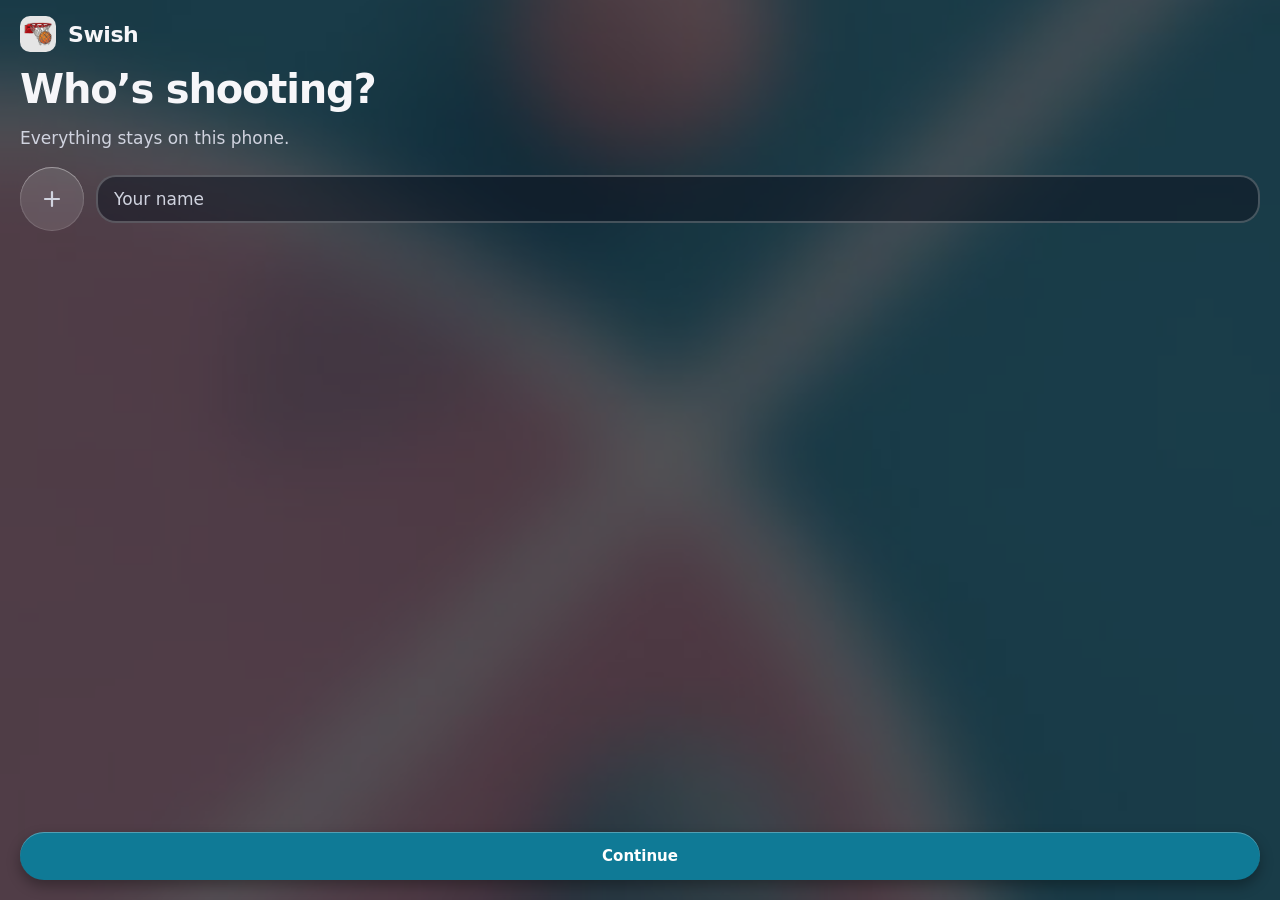
==== commit 5e80e0a5: "Review fixes: offline-safe updates, playback, robustness, tests and docs - Service worker: core file" ====
--- a/index.html
+++ b/index.html
@@ -18,6 +18,17 @@
 <body>
   <main id="app"></main>
   <div id="toast" role="status"></div>
-  <script type="module" src="js/app.js"></script>
+  <script type="module" src="js/app.js" onerror="swishFailed()"></script>
+  <script>
+    // Shown only if the app code never starts (a failed or half-finished download).
+    function swishFailed() {
+      if (window.__swishBooted || document.getElementById('boot-fail')) return;
+      var d = document.createElement('div'); d.id = 'boot-fail'; d.className = 'screen';
+      d.innerHTML = '<h1>Swish could not start</h1><p>Part of the app did not download. Check your connection and try again.</p><button class="btn" onclick="location.reload()">Reload</button>';
+      document.getElementById('app').replaceChildren(d);
+    }
+    window.addEventListener('error', function (e) { if (e.target && e.target.tagName === 'SCRIPT') swishFailed(); }, true);
+    setTimeout(swishFailed, 12000);
+  </script>
 </body>
 </html>
--- a/styles.css
+++ b/styles.css
@@ -1,11 +1,12 @@
-/* Swish: dark, vertical-feed look on the Apple system font. Colour only appears on status labels and charts. */
+/* Swish: frosted-glass surfaces over a court photo, Apple system font, teal actions and pink accents.
+   Status colours (good / borderline / needs improvement) appear only on labels, meters and charts. See DESIGN.md. */
 :root {
   color-scheme: dark;
   --ink: #0d0e13; --s1: rgba(16,20,34,.55); --s2: rgba(255,255,255,.12); --s3: rgba(255,255,255,.22); /* surfaces are glass over the court photo */
   --line: rgba(255,255,255,.16);
   --text: #f6f6f9; --text-2: #d0d3df;
   --blue: #0f7a96; --on-blue: #fff; --pink: #f2a3bf; /* court teal and court pink */
-  --good: #7bf0a8; --warn: #ffd84a; --bad: #ff7b66; --hot: #ff4fa3; --on-field: #0d0e13;
+  --good: #7bf0a8; --warn: #ffd84a; --bad: #ff7b66; --hot: #ff4fa3;
   --r-lg: 28px; --r-md: 20px; --r-sm: 14px; /* radius scale: three steps plus pill */
   --gap-1: 4px; --gap-2: 8px; --gap-3: 12px; --gap-4: 16px; --gap-5: 24px; --gap-6: 32px;
   --ease: cubic-bezier(.16, 1, .3, 1);
@@ -19,14 +20,14 @@
 input { caret-color: var(--blue); }
 :focus-visible { outline: 3px solid #fff; outline-offset: 3px; }
 #app { position: absolute; inset: 0; display: flex; flex-direction: column; background: var(--ink); overflow: hidden; }
-#app::before, #app::after { content: ""; position: absolute; inset: 0; background: url(images/court.jpg) center / cover no-repeat; pointer-events: none; }
-#app::after { filter: blur(22px) saturate(1.15); transform: scale(1.15); opacity: 0; transition: opacity .5s ease; } /* inner screens see a softened version of the same court */
+#app::before, #app::after { content: ""; position: absolute; inset: 0; background: url(swish-icons/court.jpg) center / cover no-repeat; pointer-events: none; }
+#app::after { background-image: url(swish-icons/court-soft.jpg); opacity: 0; transition: opacity .5s ease; } /* inner screens see a pre-softened copy of the same court: no runtime blur */
 #app.soft::after { opacity: 1; }
 #app > * { z-index: 1; }
 .ico { display: inline-grid; place-items: center; flex: none; }
 .ico svg { display: block; }
 
-.screen { position: relative; flex: 1; min-height: 0; display: flex; flex-direction: column; gap: var(--gap-4); padding: calc(var(--safe-t) + 16px) 20px calc(var(--safe-b) + 20px); overflow-y: auto; background: rgba(13,14,19,.6); animation: enter .5s var(--ease) both; }
+.screen { position: relative; flex: 1; min-height: 0; display: flex; flex-direction: column; gap: var(--gap-4); padding: calc(var(--safe-t) + 16px) 20px calc(var(--safe-b) + 20px); overflow-y: auto; background: rgba(13,14,19,.68); animation: enter .5s var(--ease) both; }
 @keyframes enter { from { opacity: 0; translate: 0 14px; } }
 .screen > .spacer { flex: 1; }
 @keyframes fade { from { opacity: 0; } }
@@ -38,25 +39,24 @@
 .row { display: flex; gap: var(--gap-3); align-items: center; }
 .spacer { flex: 1; }
 .stack { display: flex; flex-direction: column; gap: var(--gap-3); }
-.grid { display: grid; gap: var(--gap-3); grid-template-columns: 1fr 1fr; }
 .topbar { display: flex; align-items: center; gap: var(--gap-3); min-height: 44px; }
 .back { flex: none; width: 44px; height: 44px; border-radius: 50%; border: 0; background: var(--s2); color: var(--text); display: grid; place-items: center; }
 button, .btn { font: inherit; font-weight: 600; cursor: pointer; }
 
 /* buttons: pills */
 .btn { display: flex; align-items: center; justify-content: center; gap: var(--gap-2); width: 100%; min-height: 48px; padding: 0 20px; border: 0; border-radius: 999px; background: var(--blue); color: var(--on-blue); font-size: 15px; text-align: center; transition: opacity .15s; }
-.chip, .btn.alt { background: var(--s2); color: var(--text); }
+.btn.alt { background: var(--s2); color: var(--text); }
 .btn.ghost { background: transparent; color: var(--text-2); min-height: 44px; }
 .btn[disabled] { opacity: .4; cursor: default; }
 
 /* surfaces */
 .panel { background: var(--s1); border-radius: var(--r-lg); padding: var(--gap-5); }
-.panel.err { background: #2a1613; }
+.panel.err { background: rgba(90,28,20,.55); }
 .panel .row b { font-size: 17px; }
 .tiny-note { display: flex; gap: 6px; align-items: center; font-size: 13px; line-height: 1.3; color: var(--text-2); margin-top: auto; padding-top: var(--gap-3); }
 .tiny-note .ico { color: var(--warn); }
 
-/* home: profile rail and move cards */
+/* brand row, avatar, text input */
 .brand { display: flex; align-items: center; gap: var(--gap-3); }
 .brand img { width: 36px; height: 36px; border-radius: 10px; }
 .brand b { font-size: 22px; font-weight: 700; letter-spacing: -.02em; }
@@ -65,7 +65,7 @@
 .avatar { flex: none; width: 64px; height: 64px; border-radius: 50%; background: var(--s2); object-fit: cover; display: grid; place-items: center; font-size: 28px; font-weight: 700; color: var(--text); overflow: hidden; border: 0; padding: 0; }
 .avatar img { width: 100%; height: 100%; object-fit: cover; }
 .avatar.add { background: var(--s2); color: var(--text-2); }
-input[type=text] { width: 100%; min-height: 48px; padding: 0 var(--gap-4); border-radius: var(--r-md); border: 2px solid var(--s3); background: var(--ink); color: var(--text); font: inherit; font-size: 17px; font-weight: 500; }
+input[type=text] { width: 100%; min-height: 48px; padding: 0 var(--gap-4); border-radius: var(--r-md); border: 2px solid rgba(255,255,255,.22); background: var(--s1); color: var(--text); font: inherit; font-size: 17px; font-weight: 500; }
 input[type=text]::placeholder { color: var(--text-2); }
 input[type=text]:focus-visible { border-color: var(--blue); outline: none; }
 
@@ -85,7 +85,7 @@
 .trim video { width: 100%; max-height: 46vh; border-radius: var(--r-lg); background: #000; }
 .range { position: relative; height: 64px; margin: var(--gap-3) 0 var(--gap-1); touch-action: none; }
 .range .track { position: absolute; left: 0; right: 0; top: 14px; height: 36px; border-radius: var(--r-sm); background: var(--s2); }
-.range .win { position: absolute; top: 14px; height: 36px; border-radius: var(--r-sm); background: rgba(63,91,255,.45); border: 3px solid var(--blue); }
+.range .win { position: absolute; top: 14px; height: 36px; border-radius: var(--r-sm); background: color-mix(in srgb, var(--blue) 45%, transparent); border: 3px solid var(--blue); }
 .range input[type=range] { position: absolute; left: 0; right: 0; width: 100%; margin: 0; top: 0; height: 64px; pointer-events: none; -webkit-appearance: none; appearance: none; background: transparent; touch-action: none; }
 .range input[type=range]::-webkit-slider-runnable-track { height: 64px; background: transparent; }
 .range input[type=range]::-webkit-slider-thumb { pointer-events: all; -webkit-appearance: none; width: 44px; height: 64px; border-radius: var(--r-sm); background: #fff; border: 0; box-shadow: 0 2px 8px rgba(0,0,0,.4); }
@@ -104,10 +104,9 @@
 /* guide */
 .guide-hero { flex: 1; min-height: 0; display: grid; place-items: center; }
 .hm { display: block; height: min(40vh, 340px); width: auto; max-width: 100%; }
-.guide-line { text-align: center; color: var(--text); font-size: 17px; font-weight: 500; max-width: 30ch; margin: 0 auto; }
 
 /* stories report */
-.stories { position: absolute; inset: 0; background: rgba(13,14,19,.6); }
+.stories { position: absolute; inset: 0; background: rgba(13,14,19,.68); }
 .stories { --bar: #fff; --bar-dim: rgba(255,255,255,.25); }
 .bars { position: absolute; z-index: 3; top: 0; left: 0; right: 0; display: flex; gap: 4px; padding: calc(var(--safe-t) + 12px) 16px 0; pointer-events: none; }
 .bars i { flex: 1; height: 4px; border-radius: 4px; background: var(--bar-dim); }
@@ -118,7 +117,7 @@
 .slide { flex: 0 0 auto; height: 100%; scroll-snap-align: start; scroll-snap-stop: always; padding: calc(var(--safe-t) + 64px) 20px calc(var(--safe-b) + 28px); overflow-y: auto; display: flex; flex-direction: column; gap: var(--gap-3); background: transparent; color: var(--text); }
 .slide p { color: var(--text-2); }
 .pills { display: flex; flex-wrap: wrap; gap: var(--gap-2); align-items: center; }
-.pill { display: inline-flex; align-items: center; gap: 6px; min-height: 30px; padding: 0 12px; border-radius: 999px; background: var(--s2); color: var(--text); font-size: 13px; font-weight: 600; }
+.pill { display: inline-flex; align-items: center; gap: 6px; min-height: 30px; padding: 0 12px; border-radius: 999px; background: rgba(16,20,34,.5); color: var(--text); font-size: 13px; font-weight: 600; }
 .who { margin-left: auto; font-size: 15px; font-weight: 600; color: var(--text-2); }
 .hero { flex: 1; min-height: 220px; display: flex; flex-direction: column; align-items: center; justify-content: center; gap: var(--gap-4); }
 .score-row { display: flex; align-items: baseline; justify-content: center; gap: 8px; }
@@ -170,9 +169,8 @@
 .sheet .facts .fact { background: rgba(255,255,255,.08); }
 .sheet .conf-note { color: #c9ccd8; }
 .sheet .back { background: rgba(255,255,255,.12); }
-@supports not ((backdrop-filter: blur(1px)) or (-webkit-backdrop-filter: blur(1px))) { .sheet { background: var(--s1); } }
+@supports not ((backdrop-filter: blur(1px)) or (-webkit-backdrop-filter: blur(1px))) { .sheet { background: rgba(22,26,40,.97); } }
 .status-line { display: flex; align-items: center; gap: var(--gap-3); font-weight: 600; }
-
 
 /* progress */
 .hero-stat { background: var(--s1); color: var(--text); border-radius: var(--r-lg); padding: var(--gap-5); display: flex; flex-direction: column; gap: var(--gap-3); }
@@ -193,18 +191,19 @@
 .rise { opacity: 0; transform: translateY(24px); transition: opacity .5s ease var(--d, 0ms), transform .7s var(--ease) var(--d, 0ms); }
 .slide.active .rise { opacity: 1; transform: none; }
 
-
-@media (prefers-reduced-transparency: reduce) { .sheet { background: var(--s1); -webkit-backdrop-filter: none; backdrop-filter: none; } }
+@media (prefers-reduced-transparency: reduce) { .sheet { background: rgba(22,26,40,.97); -webkit-backdrop-filter: none; backdrop-filter: none; } }
 @media (prefers-contrast: more) {
-  .sheet { background: var(--s1); -webkit-backdrop-filter: none; backdrop-filter: none; border-top-color: #fff; }
-  :root { --text-2: #d6d8e2; --line: rgba(255,255,255,.35); }
-  .chip, .fact, }
+  .sheet { background: rgba(22,26,40,.97); -webkit-backdrop-filter: none; backdrop-filter: none; border-top-color: #fff; }
+  :root { --text-2: #e4e6ee; --line: rgba(255,255,255,.35); }
+  .screen, .stories { background: rgba(13,14,19,.82); }
+  .chip, .fact, .panel, .btn.alt { outline: 1px solid rgba(255,255,255,.45); }
+}
 
 @media (prefers-reduced-motion: reduce) {
   .screen { animation-name: fade; animation-duration: .25s; }
   .rise { transform: none; transition: opacity .3s ease; }
   .chip { animation-name: fade; animation-duration: .3s; }
-  .btn:active,   #toast { transform: translate(-50%, 0); }
+  #toast { transform: translate(-50%, 0); }
   .ball .seams { animation: none; }
   .progress-bar { transition: none; }
 }
@@ -218,7 +217,7 @@
 
 /* home: swipeable moves */
 .carousel-wrap { flex: 1; min-height: 0; display: flex; flex-direction: column; justify-content: center; gap: var(--gap-4); }
-.carousel { display: flex; gap: var(--gap-3); overflow-x: auto; scroll-snap-type: x mandatory; scrollbar-width: none; margin: 0 -20px; padding: 4px 20px; scroll-padding: 0 20px; overscroll-behavior-x: contain; }
+.carousel { position: relative; display: flex; gap: var(--gap-3); overflow-x: auto; scroll-snap-type: x mandatory; scrollbar-width: none; margin: 0 -20px; padding: 8px 20px; scroll-padding: 0 20px; overscroll-behavior-x: contain; }
 .carousel::-webkit-scrollbar { display: none; }
 .carousel:focus-visible { outline-offset: -3px; }
 .move { flex: 0 0 76%; scroll-snap-align: center; min-height: min(46vh, 360px); display: flex; flex-direction: column; justify-content: flex-end; gap: 6px; text-align: left; padding: var(--gap-5); border: 0; border-radius: var(--r-lg); color: var(--text); position: relative; overflow: hidden; background: color-mix(in srgb, var(--blue) 30%, var(--s1));  transform: scale(calc(1 - var(--d, 0) * .07)); }
@@ -238,10 +237,8 @@
 .drop { flex: 1; min-height: 0; display: flex; flex-direction: column; justify-content: center; align-items: center; gap: var(--gap-3); text-align: center; padding: var(--gap-5); border-radius: var(--r-lg); background: color-mix(in srgb, var(--blue) 14%, var(--s1)); border: 1.5px dashed color-mix(in srgb, var(--blue) 60%, transparent); }
 .drop .btn { max-width: 320px; }
 .drop p { max-width: 28ch; }
-.drop.busy { opacity: .6; pointer-events: none; }
 .drop-ico { width: 80px; height: 80px; border-radius: 50%; display: grid; place-items: center; background: var(--blue); color: #fff; box-shadow: 0 8px 20px rgba(0,0,0,.35); }
 .tips { display: flex; flex-wrap: wrap; gap: var(--gap-2); justify-content: center; }
-.tips .pill .ico { color: var(--good); }
 
 /* score slide: the peak */
 .flag.big { align-self: center; min-height: 40px; padding: 0 18px 0 8px; font-size: 17px; }
@@ -276,25 +273,22 @@
 
 /* scroll cascade: --p is the slide's distance from centre (-1 above, 1 below). Individual transform properties keep this
    independent of the entrance animation above. */
-.slide > * { translate: 0 calc(var(--p, 0) * (22px + var(--i, 0) * 14px)); scale: calc(1 - var(--ap, 0) * .07); filter: opacity(calc(1 - var(--ap, 0) * .6)); transform-origin: 50% 0; }
+.slide { opacity: calc(1 - var(--ap, 0) * .6); }
+.slide > * { translate: 0 calc(var(--p, 0) * (22px + var(--i, 0) * 14px)); scale: calc(1 - var(--ap, 0) * .07); transform-origin: 50% 0; }
 @media (prefers-reduced-motion: reduce) {
   .rise.pop { transform: none; transition: opacity .3s ease; }
   .meter .mark.pop { transition: none; }
 }
 
 /* premium finish: hairline edges for depth, a lit top edge and soft elevation on primary buttons */
-.move, .chip, .panel, .drop, .fact, .hero-stat, .carousel .move { box-shadow: inset 0 0 0 1px rgba(255,255,255,.07); }
+.move, .drop { box-shadow: inset 0 0 0 1px rgba(255,255,255,.07); }
 .btn { box-shadow: inset 0 1px 0 rgba(255,255,255,.28), 0 6px 14px rgba(0,0,0,.32); }
 .btn.alt { background: var(--s2); box-shadow: inset 0 0 0 1px rgba(255,255,255,.08); }
 .btn.ghost, .btn[disabled] { box-shadow: none; }
-.drop.busy .drop-ico { animation: breathe 1.2s ease-in-out infinite; }
-@keyframes breathe { 50% { transform: scale(.92); opacity: .8; } }
-@media (prefers-reduced-motion: reduce) { .drop.busy .drop-ico { animation: none; } }
 
 /* film screen: placement animation, then upload or record */
 .stage { flex: 1; min-height: 0; display: grid; place-items: center; overflow: hidden; border-radius: var(--r-lg); }
 .stage.has-video { background: #000; }
-.stage video { width: 100%; height: 100%; object-fit: contain; border-radius: var(--r-lg); }
 .stack.busy .btn, .seg.busy button { opacity: .4; pointer-events: none; }
 .tips[hidden], .loader[hidden] { display: none; }
 .loader { display: flex; flex-direction: column; align-items: center; gap: var(--gap-2); }
@@ -311,7 +305,8 @@
 .home .back, .home .avatar { background: rgba(20,24,40,.42); color: #fff; -webkit-backdrop-filter: blur(16px) saturate(170%); backdrop-filter: blur(16px) saturate(170%); box-shadow: inset 0 1px 0 rgba(255,255,255,.45), inset 0 0 0 1px rgba(255,255,255,.16); }
 .home .move { background: linear-gradient(155deg, rgba(255,255,255,.16), rgba(255,255,255,.03) 45%), rgba(20,24,40,.42); -webkit-backdrop-filter: blur(24px) saturate(170%); backdrop-filter: blur(24px) saturate(170%); box-shadow: inset 0 1px 0 rgba(255,255,255,.55), inset 0 0 0 1px rgba(255,255,255,.2), 0 18px 40px rgba(0,0,0,.28); color: #fff; }
 .home .move::before { content: ""; position: absolute; inset: 0; border-radius: inherit; pointer-events: none; background: linear-gradient(112deg, rgba(255,255,255,.34) 0%, rgba(255,255,255,0) 36%); } /* glossy sheen */
-.home .move > * { position: relative; }
+.home .move > :not(.art) { position: relative; } /* above the sheen; the icon keeps its absolute top-left spot */
+.home .move .art { z-index: 1; }
 .home .move .art { background: rgba(255,255,255,.18); box-shadow: inset 0 1px 0 rgba(255,255,255,.5); }
 .home .move small { color: rgba(255,255,255,.9); text-shadow: 0 1px 6px rgba(0,0,0,.3); }
 .home .move b { text-shadow: 0 1px 8px rgba(0,0,0,.3); }
@@ -325,17 +320,27 @@
   .home .move, .home .back, .home .avatar { background: rgba(20,24,40,.9); -webkit-backdrop-filter: none; backdrop-filter: none; }
 }
 
-/* glass surfaces: blur the court behind them and add a lit edge */
-.panel, .chip, .fact, .drop, .hero-stat, .seg, .pill, .btn.alt, .back, .avatar, .metric-row, .tips .pill, input[type=text] { -webkit-backdrop-filter: blur(18px) saturate(150%); backdrop-filter: blur(18px) saturate(150%); }
+/* glass surfaces: tinted and lit-edged. They sit on the pre-softened court, so they need no backdrop blur of their own (it was costly on iPhone). */
 .panel, .chip, .fact, .hero-stat, .seg, .pill, .btn.alt, .back, .avatar { box-shadow: inset 0 1px 0 rgba(255,255,255,.3), inset 0 0 0 1px rgba(255,255,255,.12); }
-input[type=text] { background: var(--s1); border-color: rgba(255,255,255,.22); }
 .drop { background: color-mix(in srgb, var(--pink) 14%, var(--s1)); border: 1.5px dashed color-mix(in srgb, var(--pink) 70%, transparent); }
 .drop-ico { background: var(--pink); color: #2a1020; }
 .tips .pill .ico { color: var(--pink); }
 @media (prefers-reduced-transparency: reduce) {
   :root { --s1: rgba(16,20,34,.92); --s2: rgba(52,56,72,.95); --s3: rgba(82,86,102,1); }
-  .panel, .chip, .fact, .drop, .hero-stat, .seg, .pill, .btn.alt, .back, .avatar, .metric-row, .tips .pill, input[type=text] { -webkit-backdrop-filter: none; backdrop-filter: none; }
-  #app::after { display: none; } .screen { background: rgba(13,14,19,.9); }
-}
-
-.pill, .tips .pill { background: rgba(16,20,34,.5); }
+  #app::after { display: none; } .screen, .stories { background: rgba(13,14,19,.9); }
+}
+
+.slot { min-height: 76px; display: flex; align-items: center; justify-content: center; } /* tips and loader share one slot so nothing shifts */
+.stage canvas { width: 100%; height: 100%; object-fit: contain; border-radius: var(--r-lg); background: #000; }
+
+/* iOS before 16.2 has no color-mix(): give those surfaces plain equivalents rather than nothing */
+@supports not (color: color-mix(in srgb, red, blue)) {
+  .range .win { background: rgba(15,122,150,.45); }
+  .flag { background: rgba(255,255,255,.1); }
+  .move { background: rgba(16,20,34,.6); }
+  .drop { background: rgba(242,163,191,.14); border-color: rgba(242,163,191,.7); }
+  .meter.zones .seg.good { background: rgba(123,240,168,.3); }
+  .meter.zones .seg.borderline { background: rgba(255,216,74,.3); }
+  .meter.zones .seg.needs-work { background: rgba(255,123,102,.3); }
+  .meter.zones .seg.on.good { background: var(--good); } .meter.zones .seg.on.borderline { background: var(--warn); } .meter.zones .seg.on.needs-work { background: var(--bad); }
+}
